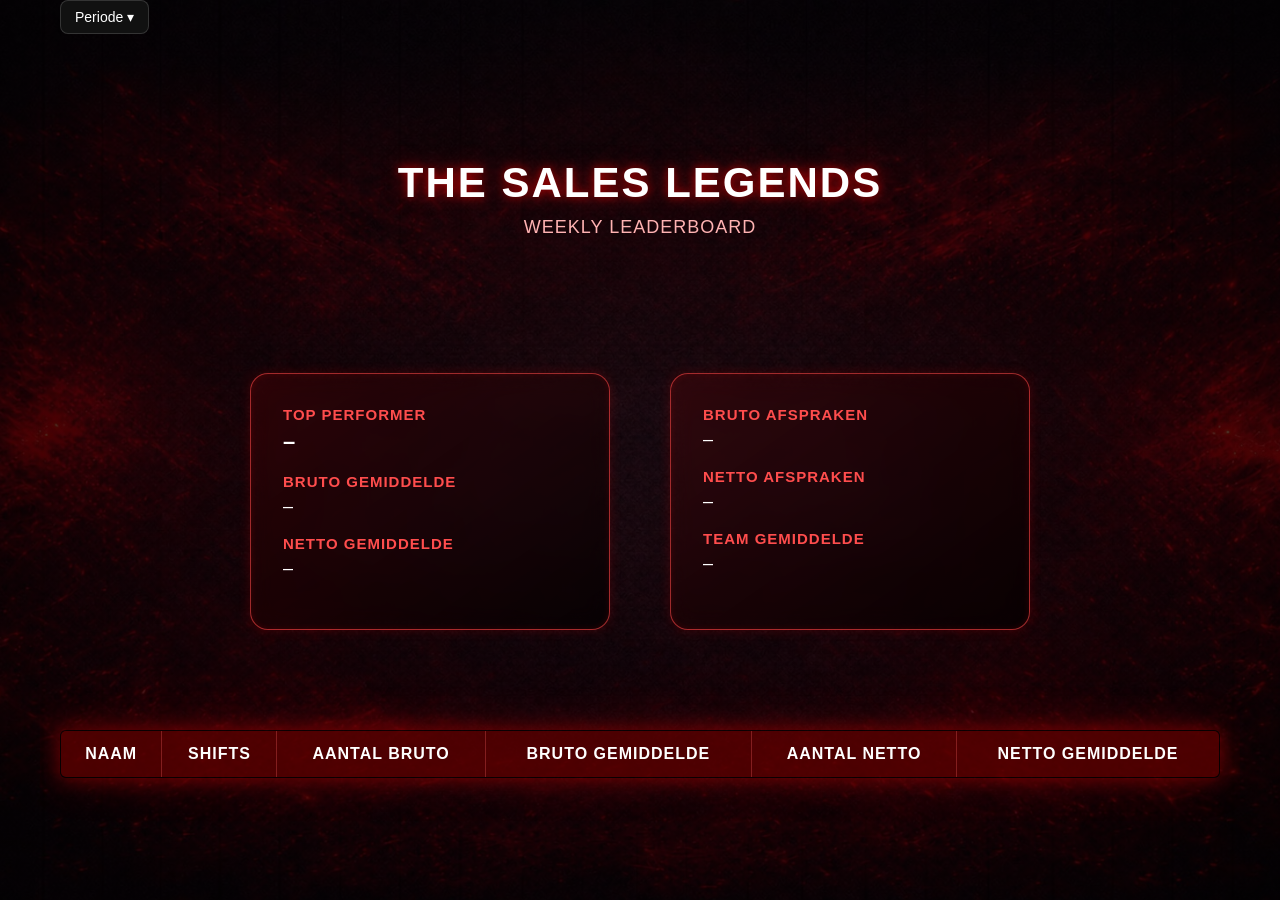
==== index.html @ 6e825776 "Ready for live deployment" ====
<!DOCTYPE html>
<html lang="nl">
<head>
  <meta charset="UTF-8" />
  <meta name="viewport" content="width=device-width, initial-scale=1.0">
  <title>Sales Leaderboard</title>
  <link rel="stylesheet" href="style.css" />


<script type="module" src="./script.js"></script>
</head>


<body>

  <!-- ACHTERGROND -->
  <div class="background"></div>

  <!-- PAGINA -->
  <div class="page">

    <div class="leaderboard-header">

  <div class="period-selector">
    <button class="period-btn" id="periodToggle">
      Periode <span class="arrow">▾</span>
    </button>

    <div class="period-menu" id="periodMenu">
      <button data-period="week">Week</button>
      <button data-period="month">Maand</button>
      <button data-period="year">Jaar</button>
    </div>
  </div>
</div>

    <!-- HERO -->
    <div class="hero">
      <div class="hero-title">THE SALES LEGENDS</div>
   <div class="hero-subtitle" id="leaderboardSubtitle">WEEKLY LEADERBOARD</div>
    </div>

    <!-- STATS BLOKKEN -->
    <div class="stats-container">

      <!-- LINKS -->
      <div class="stats-left">
        <h3>Top performer</h3>
        <p><strong id="top-naam">–</strong></p>

        <h3>Bruto gemiddelde</h3>
        <p id="top-bruto-gem">–</p>

        <h3>Netto gemiddelde</h3>
        <p id="top-netto-gem">–</p>
      </div>

      <!-- RECHTS -->
      <div class="stats-right">
        <h3>Bruto afspraken</h3>
        <p id="totaal-bruto">–</p>

        <h3>Netto afspraken</h3>
        <p id="totaal-netto">–</p>

        <h3>Team gemiddelde</h3>
        <p id="team-gem">–</p>
      </div>

    </div>

    <!-- LEADERBOARD TABEL -->
    <table class="leaderboard">
      <thead>
        <tr>
          <th>Naam</th>
          <th>shifts</th>
          <th>Aantal bruto</th>
          <th>Bruto gemiddelde</th>
          <th>Aantal netto</th>
          <th>Netto gemiddelde</th>
        </tr>
      </thead>

 <tbody id="leaderboardBody"></tbody>
        <!-- WORDT GEVULD DOOR JS -->
      </tbody>
    </table>

  </div>



</body>
</html>
---- style.css ----
/* =========================
   RESET
========================= */
* {
  margin: 0;
  padding: 0;
  box-sizing: border-box;
  font-family: Arial, sans-serif;
}

/* =========================
   BODY
========================= */
body {
  background: #000;
  color: #fff;
  min-height: 100vh;
}

/* =========================
   ACHTERGROND
========================= */
.background {
  position: fixed;
  inset: 0;
  background:
    linear-gradient(rgba(0,0,0,0.7), rgba(0,0,0,0.7)),
    url("./background.jpg") center / cover no-repeat;
  z-index: 0;
}

/* =========================
   PAGINA CONTAINER
========================= */
.page {
  position: relative;
  z-index: 1;
  max-width: 1200px;
  margin: 0 auto;
  padding: 0 20px 100px;
  overflow-y: auto;
}

/* =========================
   HERO
========================= */
.hero {
  position: sticky;
  top: 135px;
  z-index: 50;
  margin-bottom: 60px;

  width: 100%;
  text-align: center;

  padding: 24px 0 16px;
  margin-bottom: 40px;

  background: tr(
    rgba(0,0,0,0.65),
    rgba(0,0,0,0.25)
  );
  backdrop-filter: blur(0px);
}
  


.hero-title {
  font-size: 42px;
  font-weight: 800;
  letter-spacing: 2px;
  text-transform: uppercase;
  text-shadow:
    0 0 10px rgba(255, 0, 0, 0.6),
    0 0 22px rgba(255, 0, 0, 0.4);
}

.hero-subtitle {
  margin-top: 10px;
  font-size: 18px;
  color: #ffb3b3;
  letter-spacing: 1px;
}

/* =========================
   STATS BLOKKEN
========================= */
.stats-container {
  display: flex;
  justify-content: center;
  gap: 60px;
  margin: 220px 0 90px;
}

.stats-left,
.stats-right {
  width: 360px;
  padding: 32px;
  border-radius: 18px;

  background: linear-gradient(
    145deg,
    rgba(255, 0, 0, 0.10),
    rgba(0, 0, 0, 0.65)
  );

  backdrop-filter: blur(12px);
  border: 1px solid rgba(255, 70, 70, 0.6);

  box-shadow:
    0 0 12px rgba(255, 0, 0, 0.18),
    inset 0 0 6px rgba(255, 0, 0, 0.15);

  transition: transform 0.3s ease, box-shadow 0.3s ease;
}

.stats-left:hover,
.stats-right:hover {
  transform: translateY(-4px);
  box-shadow:
    0 0 22px rgba(255, 0, 0, 0.4),
    0 0 40px rgba(255, 0, 0, 0.25);
}

.stats-left h3,
.stats-right h3 {
  color: #ff4d4d;
  font-size: 15px;
  letter-spacing: 1px;
  text-transform: uppercase;
  margin-bottom: 6px;
}

.stats-left p,
.stats-right p {
  font-size: 18px;
  margin-bottom: 18px;
  color: #fff;
}

.stats-left strong {
  font-size: 22px;
  letter-spacing: 1px;
}

/* =========================
   LEADERBOARD
========================= */
.leaderboard {
  width: 100%;
  border-collapse: collapse;
  margin-top: 100px;
  background: rgba(0, 0, 0, 0.55);

  border: 1px solid rgba(255, 60, 60, 0.75);
  border-radius: 6px;
  overflow: hidden;

  box-shadow:
    0 0 20px rgba(255, 0, 0, 0.35),
    0 0 45px rgba(255, 0, 0, 0.2);

  animation: leaderboardGlow 4s ease-in-out infinite;
}

.leaderboard:hover {
  box-shadow:
    0 0 28px rgba(255, 80, 80, 0.5),
    0 0 60px rgba(255, 0, 0, 0.3);
}

/* Cellen */
.leaderboard th,
.leaderboard td {
  padding: 14px;
  text-align: center;
  border: 1px solid rgba(255, 100, 100, 0.3);
}

/* Header */
.leaderboard th {
  background: rgba(255, 0, 0, 0.28);
  font-weight: 700;
  text-transform: uppercase;
  letter-spacing: 1px;
}

/* Rijen */
.leaderboard tbody tr:nth-child(even) {
  background: rgba(255, 0, 0, 0.08);
}

.leaderboard tbody tr:nth-child(odd) {
  background: rgba(0, 0, 0, 0.45);
}

.leaderboard tbody tr:hover {
  background: rgba(255, 0, 0, 0.18);
}

/* Naam kolom */
.leaderboard td:first-child {
  font-weight: 600;
  letter-spacing: 0.5px;
}

/* =========================
   GLOW ANIMATIE
========================= */
@keyframes leaderboardGlow {
  0% {
    box-shadow:
      0 0 12px rgba(255, 0, 0, 0.25),
      0 0 24px rgba(255, 0, 0, 0.15);
  }

  50% {
    box-shadow:
      0 0 16px rgba(255, 0, 0, 0.35),
      0 0 32px rgba(255, 0, 0, 0.20);
  }

  100% {
    box-shadow:
      0 0 12px rgba(255, 0, 0, 0.25),
      0 0 24px rgba(255, 0, 0, 0.15);
  }
}

/* =========================
   RESPONSIVE
========================= */
@media (max-width: 900px) {
  .stats-container {
    flex-direction: column;
    align-items: center;
  }

  .stats-left,
  .stats-right {
    width: 100%;
    max-width: 420px;
  }

  .hero-title {
    font-size: 32px;
  }
}
/* =========================
   LEADERBOARD PERIOD SELECTOR
========================= */

.leaderboard-header {
  position: sticky;
  top: 0;
  z-index: 1000;
  overflow: visible;
}
.period-selector {
  position: relative;
}

.period-btn {
  background: #111;
  color: #fff;
  border: 1px solid rgba(255,255,255,0.15);
  padding: 8px 14px;
  border-radius: 8px;
  cursor: pointer;
  font-size: 14px;
}

.period-btn:hover {
  background: #1a1a1a;
}

.period-menu {
  position: absolute;
  top: 110%;
  right: 0;
  background: #0c0c0c;
  border: 1px solid rgba(255,255,255,0.12);
  border-radius: 10px;
  overflow: hidden;
  opacity: 0;
  transform: translateY(-10px);
  pointer-events: none;
  transition: all 0.25s ease;
  min-width: 140px;
  z-index: 999;
}

.period-menu.open {
  opacity: 1;
  transform: translateY(0);
  pointer-events: auto;
}

.period-menu button {
  width: 100%;
  background: none;
  border: none;
  color: #fff;
  padding: 12px 14px;
  text-align: left;
  cursor: pointer;
  font-size: 14px;
}

.period-menu button:hover {
  background: rgba(255,255,255,0.08);
}

.period-menu button.active {
  background: rgba(0,180,255,0.25);
}
@media (max-width: 768px) {

  body {
    overflow-x: hidden;
  }

  /* ===== HERO ===== */
  .hero {
    text-align: center;
    margin-bottom: 24px;
  }

  .hero-title {
    font-size: 22px;
    letter-spacing: 2px;
    margin-bottom: 6px;
  }

  .hero-subtitle {
    font-size: 12px;
    letter-spacing: 1.5px;
    opacity: 0.85;
    margin-bottom: 18px;
  }

  /* ===== STATS ===== */
  .stats-container {
    display: flex;
    flex-direction: column;
    gap: 20px;
    padding: 0 16px;
    margin-bottom: 30px;
  }

  .stats-left,
  .stats-right {
    background: rgba(40, 0, 0, 0.55);
    border-radius: 16px;
    padding: 18px;
    border: 1px solid rgba(255, 0, 0, 0.4);
    box-shadow:
      0 0 18px rgba(255, 0, 0, 0.25),
      inset 0 0 24px rgba(255, 0, 0, 0.18);
  }

  .stats-right { order: 1; }
  .stats-left  { order: 2; }

  .stats-left h3,
  .stats-right h3 {
    font-size: 12px;
    letter-spacing: 1px;
    margin: 12px 0 4px;
    color: #ff6b6b;
  }

  .stats-left p,
  .stats-right p {
    font-size: 15px;
    font-weight: bold;
    margin-bottom: 6px;
  }

  /* ===== LEADERBOARD ===== */
  table.leaderboard {
    width: calc(100% - 24px);
    margin: 0 auto 40px;
    border-radius: 16px;
    overflow: hidden;
  }

  table.leaderboard thead {
    background: rgba(90, 0, 0, 0.7);
  }

  table.leaderboard th {
    font-size: 9px;
    padding: 8px 4px;
    letter-spacing: 1px;
  }

  table.leaderboard td {
    font-size: 10px;
    padding: 8px 4px;
  }
  /* ===== TOP PERFORMER NAAM KLEINER (MOBILE ONLY) ===== */
@media (max-width: 768px) {
  .stats-left p strong {
    font-size: 18px;   /* was visueel ±22–24px */
    line-height: 1.2;
  }
}

}
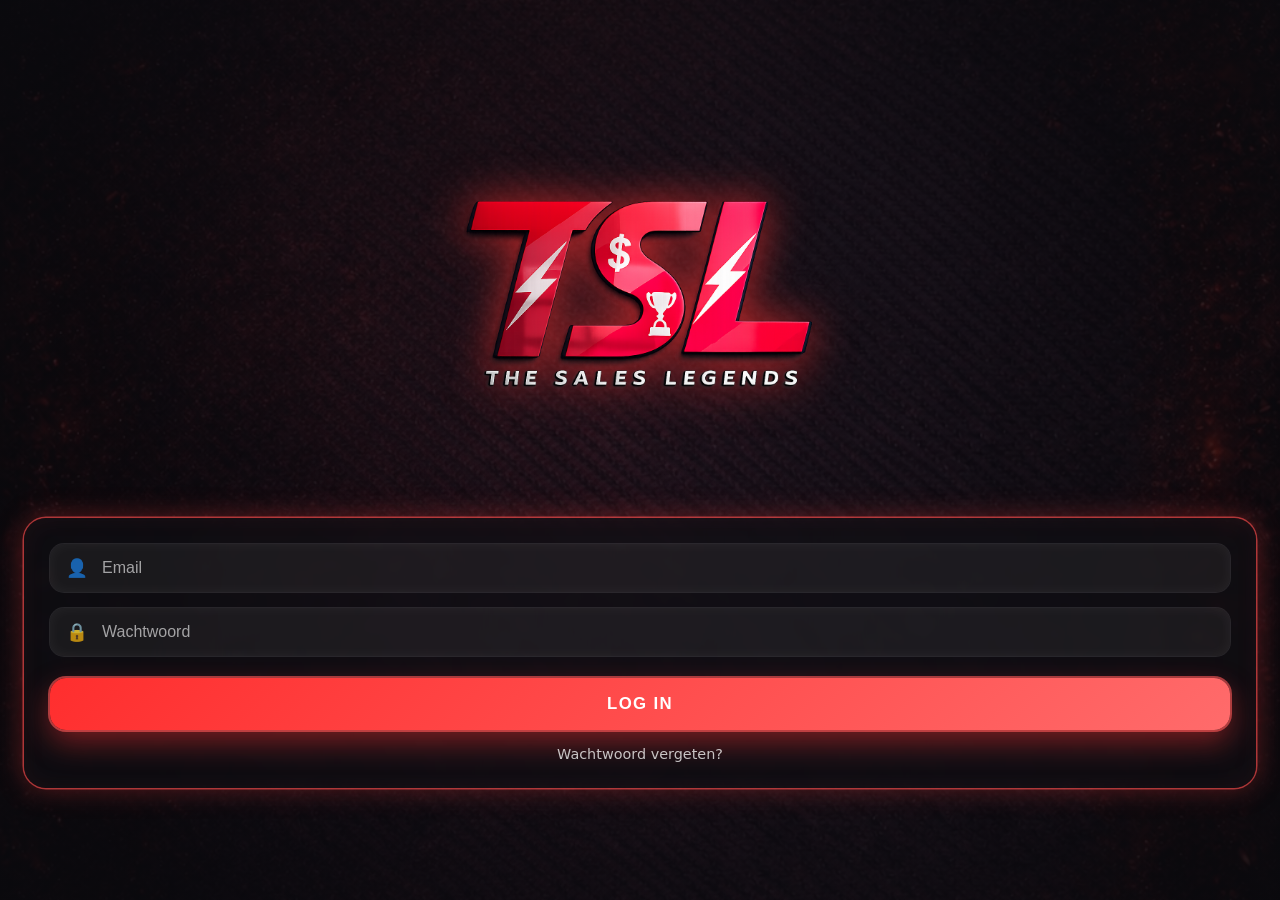
==== commit 517b999f: "Redirect index to medewerker login" ====
--- a/index.html
+++ b/index.html
@@ -1,14 +1,21 @@
 <!DOCTYPE html>
 <html lang="nl">
 <head>
-  <meta charset="UTF-8" />
-  <meta name="viewport" content="width=device-width, initial-scale=1.0">
-  <title>Sales Leaderboard</title>
-  <link rel="stylesheet" href="style.css" />
+  <meta charset="UTF-8">
+  <title>Sales Legends – Login</title>
 
+  <!-- Directe redirect -->
+  <meta http-equiv="refresh" content="0; url=login.md.html">
 
-<script type="module" src="./script.js"></script>
+  <!-- Fallback voor zekerheid -->
+  <script>
+    window.location.replace("login.md.html");
+  </script>
 </head>
+<body>
+  <p>Je wordt doorgestuurd naar de login…</p>
+</body>
+</html>
 
 
 <body>
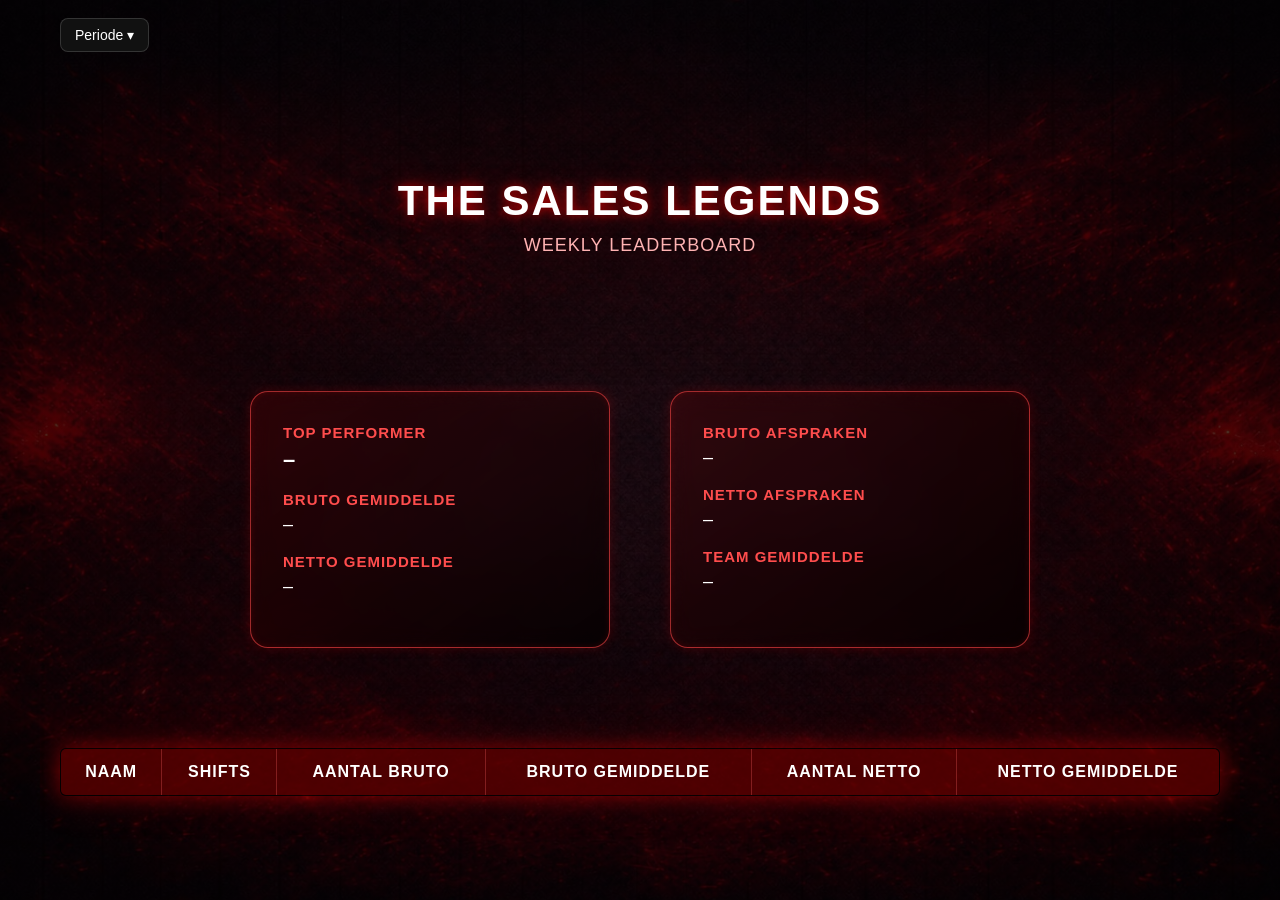
==== commit b573ef04: "Fix leaderboard access for logged-in users" ====
--- a/index.html
+++ b/index.html
@@ -2,14 +2,19 @@
 <html lang="nl">
 <head>
   <meta charset="UTF-8">
-  <title>Sales Legends – Login</title>
+  <title>Sales Legends – Leaderboard</title>
 
-  <!-- Directe redirect -->
-  <meta http-equiv="refresh" content="0; url=login.md.html">
+  <link rel="stylesheet" href="style.css">
 
-  <!-- Fallback voor zekerheid -->
-  <script>
-    window.location.replace("login.md.html");
+  <script type="module">
+    import { supabase } from "./supabase.js";
+
+    const { data: { user } } = await supabase.auth.getUser();
+
+    // Alleen NIET-ingelogde users blokkeren
+    if (!user) {
+      window.location.href = "/login.html";
+    }
   </script>
 </head>
 <body>
--- a/style.css
+++ b/style.css
@@ -0,0 +1,410 @@
+/* =========================
+   RESET
+========================= */
+* {
+  margin: 0;
+  padding: 0;
+  box-sizing: border-box;
+  font-family: Arial, sans-serif;
+}
+
+/* =========================
+   BODY
+========================= */
+body {
+  background: #000;
+  color: #fff;
+  min-height: 100vh;
+}
+
+/* =========================
+   ACHTERGROND
+========================= */
+.background {
+  position: fixed;
+  inset: 0;
+  background:
+    linear-gradient(rgba(0,0,0,0.7), rgba(0,0,0,0.7)),
+    url("./background.jpg") center / cover no-repeat;
+  z-index: 0;
+}
+
+/* =========================
+   PAGINA CONTAINER
+========================= */
+.page {
+  position: relative;
+  z-index: 1;
+  max-width: 1200px;
+  margin: 0 auto;
+  padding: 0 20px 100px;
+  overflow-y: auto;
+}
+
+/* =========================
+   HERO
+========================= */
+.hero {
+  position: sticky;
+  top: 135px;
+  z-index: 50;
+  margin-bottom: 60px;
+
+  width: 100%;
+  text-align: center;
+
+  padding: 24px 0 16px;
+  margin-bottom: 40px;
+
+  background: tr(
+    rgba(0,0,0,0.65),
+    rgba(0,0,0,0.25)
+  );
+  backdrop-filter: blur(0px);
+}
+  
+
+
+.hero-title {
+  font-size: 42px;
+  font-weight: 800;
+  letter-spacing: 2px;
+  text-transform: uppercase;
+  text-shadow:
+    0 0 10px rgba(255, 0, 0, 0.6),
+    0 0 22px rgba(255, 0, 0, 0.4);
+}
+
+.hero-subtitle {
+  margin-top: 10px;
+  font-size: 18px;
+  color: #ffb3b3;
+  letter-spacing: 1px;
+}
+
+/* =========================
+   STATS BLOKKEN
+========================= */
+.stats-container {
+  display: flex;
+  justify-content: center;
+  gap: 60px;
+  margin: 220px 0 90px;
+}
+
+.stats-left,
+.stats-right {
+  width: 360px;
+  padding: 32px;
+  border-radius: 18px;
+
+  background: linear-gradient(
+    145deg,
+    rgba(255, 0, 0, 0.10),
+    rgba(0, 0, 0, 0.65)
+  );
+
+  backdrop-filter: blur(12px);
+  border: 1px solid rgba(255, 70, 70, 0.6);
+
+  box-shadow:
+    0 0 12px rgba(255, 0, 0, 0.18),
+    inset 0 0 6px rgba(255, 0, 0, 0.15);
+
+  transition: transform 0.3s ease, box-shadow 0.3s ease;
+}
+
+.stats-left:hover,
+.stats-right:hover {
+  transform: translateY(-4px);
+  box-shadow:
+    0 0 22px rgba(255, 0, 0, 0.4),
+    0 0 40px rgba(255, 0, 0, 0.25);
+}
+
+.stats-left h3,
+.stats-right h3 {
+  color: #ff4d4d;
+  font-size: 15px;
+  letter-spacing: 1px;
+  text-transform: uppercase;
+  margin-bottom: 6px;
+}
+
+.stats-left p,
+.stats-right p {
+  font-size: 18px;
+  margin-bottom: 18px;
+  color: #fff;
+}
+
+.stats-left strong {
+  font-size: 22px;
+  letter-spacing: 1px;
+}
+
+/* =========================
+   LEADERBOARD
+========================= */
+.leaderboard {
+  width: 100%;
+  border-collapse: collapse;
+  margin-top: 100px;
+  background: rgba(0, 0, 0, 0.55);
+
+  border: 1px solid rgba(255, 60, 60, 0.75);
+  border-radius: 6px;
+  overflow: hidden;
+
+  box-shadow:
+    0 0 20px rgba(255, 0, 0, 0.35),
+    0 0 45px rgba(255, 0, 0, 0.2);
+
+  animation: leaderboardGlow 4s ease-in-out infinite;
+}
+
+.leaderboard:hover {
+  box-shadow:
+    0 0 28px rgba(255, 80, 80, 0.5),
+    0 0 60px rgba(255, 0, 0, 0.3);
+}
+
+/* Cellen */
+.leaderboard th,
+.leaderboard td {
+  padding: 14px;
+  text-align: center;
+  border: 1px solid rgba(255, 100, 100, 0.3);
+}
+
+/* Header */
+.leaderboard th {
+  background: rgba(255, 0, 0, 0.28);
+  font-weight: 700;
+  text-transform: uppercase;
+  letter-spacing: 1px;
+}
+
+/* Rijen */
+.leaderboard tbody tr:nth-child(even) {
+  background: rgba(255, 0, 0, 0.08);
+}
+
+.leaderboard tbody tr:nth-child(odd) {
+  background: rgba(0, 0, 0, 0.45);
+}
+
+.leaderboard tbody tr:hover {
+  background: rgba(255, 0, 0, 0.18);
+}
+
+/* Naam kolom */
+.leaderboard td:first-child {
+  font-weight: 600;
+  letter-spacing: 0.5px;
+}
+
+/* =========================
+   GLOW ANIMATIE
+========================= */
+@keyframes leaderboardGlow {
+  0% {
+    box-shadow:
+      0 0 12px rgba(255, 0, 0, 0.25),
+      0 0 24px rgba(255, 0, 0, 0.15);
+  }
+
+  50% {
+    box-shadow:
+      0 0 16px rgba(255, 0, 0, 0.35),
+      0 0 32px rgba(255, 0, 0, 0.20);
+  }
+
+  100% {
+    box-shadow:
+      0 0 12px rgba(255, 0, 0, 0.25),
+      0 0 24px rgba(255, 0, 0, 0.15);
+  }
+}
+
+/* =========================
+   RESPONSIVE
+========================= */
+@media (max-width: 900px) {
+  .stats-container {
+    flex-direction: column;
+    align-items: center;
+  }
+
+  .stats-left,
+  .stats-right {
+    width: 100%;
+    max-width: 420px;
+  }
+
+  .hero-title {
+    font-size: 32px;
+  }
+}
+/* =========================
+   LEADERBOARD PERIOD SELECTOR
+========================= */
+
+.leaderboard-header {
+  position: sticky;
+  top: 0;
+  z-index: 1000;
+  overflow: visible;
+}
+.period-selector {
+  position: relative;
+}
+
+.period-btn {
+  background: #111;
+  color: #fff;
+  border: 1px solid rgba(255,255,255,0.15);
+  padding: 8px 14px;
+  border-radius: 8px;
+  cursor: pointer;
+  font-size: 14px;
+}
+
+.period-btn:hover {
+  background: #1a1a1a;
+}
+
+.period-menu {
+  position: absolute;
+  top: 110%;
+  right: 0;
+  background: #0c0c0c;
+  border: 1px solid rgba(255,255,255,0.12);
+  border-radius: 10px;
+  overflow: hidden;
+  opacity: 0;
+  transform: translateY(-10px);
+  pointer-events: none;
+  transition: all 0.25s ease;
+  min-width: 140px;
+  z-index: 999;
+}
+
+.period-menu.open {
+  opacity: 1;
+  transform: translateY(0);
+  pointer-events: auto;
+}
+
+.period-menu button {
+  width: 100%;
+  background: none;
+  border: none;
+  color: #fff;
+  padding: 12px 14px;
+  text-align: left;
+  cursor: pointer;
+  font-size: 14px;
+}
+
+.period-menu button:hover {
+  background: rgba(255,255,255,0.08);
+}
+
+.period-menu button.active {
+  background: rgba(0,180,255,0.25);
+}
+@media (max-width: 768px) {
+
+  body {
+    overflow-x: hidden;
+  }
+
+  /* ===== HERO ===== */
+  .hero {
+    text-align: center;
+    margin-bottom: 24px;
+  }
+
+  .hero-title {
+    font-size: 22px;
+    letter-spacing: 2px;
+    margin-bottom: 6px;
+  }
+
+  .hero-subtitle {
+    font-size: 12px;
+    letter-spacing: 1.5px;
+    opacity: 0.85;
+    margin-bottom: 18px;
+  }
+
+  /* ===== STATS ===== */
+  .stats-container {
+    display: flex;
+    flex-direction: column;
+    gap: 20px;
+    padding: 0 16px;
+    margin-bottom: 30px;
+  }
+
+  .stats-left,
+  .stats-right {
+    background: rgba(40, 0, 0, 0.55);
+    border-radius: 16px;
+    padding: 18px;
+    border: 1px solid rgba(255, 0, 0, 0.4);
+    box-shadow:
+      0 0 18px rgba(255, 0, 0, 0.25),
+      inset 0 0 24px rgba(255, 0, 0, 0.18);
+  }
+
+  .stats-right { order: 1; }
+  .stats-left  { order: 2; }
+
+  .stats-left h3,
+  .stats-right h3 {
+    font-size: 12px;
+    letter-spacing: 1px;
+    margin: 12px 0 4px;
+    color: #ff6b6b;
+  }
+
+  .stats-left p,
+  .stats-right p {
+    font-size: 15px;
+    font-weight: bold;
+    margin-bottom: 6px;
+  }
+
+  /* ===== LEADERBOARD ===== */
+  table.leaderboard {
+    width: calc(100% - 24px);
+    margin: 0 auto 40px;
+    border-radius: 16px;
+    overflow: hidden;
+  }
+
+  table.leaderboard thead {
+    background: rgba(90, 0, 0, 0.7);
+  }
+
+  table.leaderboard th {
+    font-size: 9px;
+    padding: 8px 4px;
+    letter-spacing: 1px;
+  }
+
+  table.leaderboard td {
+    font-size: 10px;
+    padding: 8px 4px;
+  }
+  /* ===== TOP PERFORMER NAAM KLEINER (MOBILE ONLY) ===== */
+@media (max-width: 768px) {
+  .stats-left p strong {
+    font-size: 18px;   /* was visueel ±22–24px */
+    line-height: 1.2;
+  }
+}
+
+}
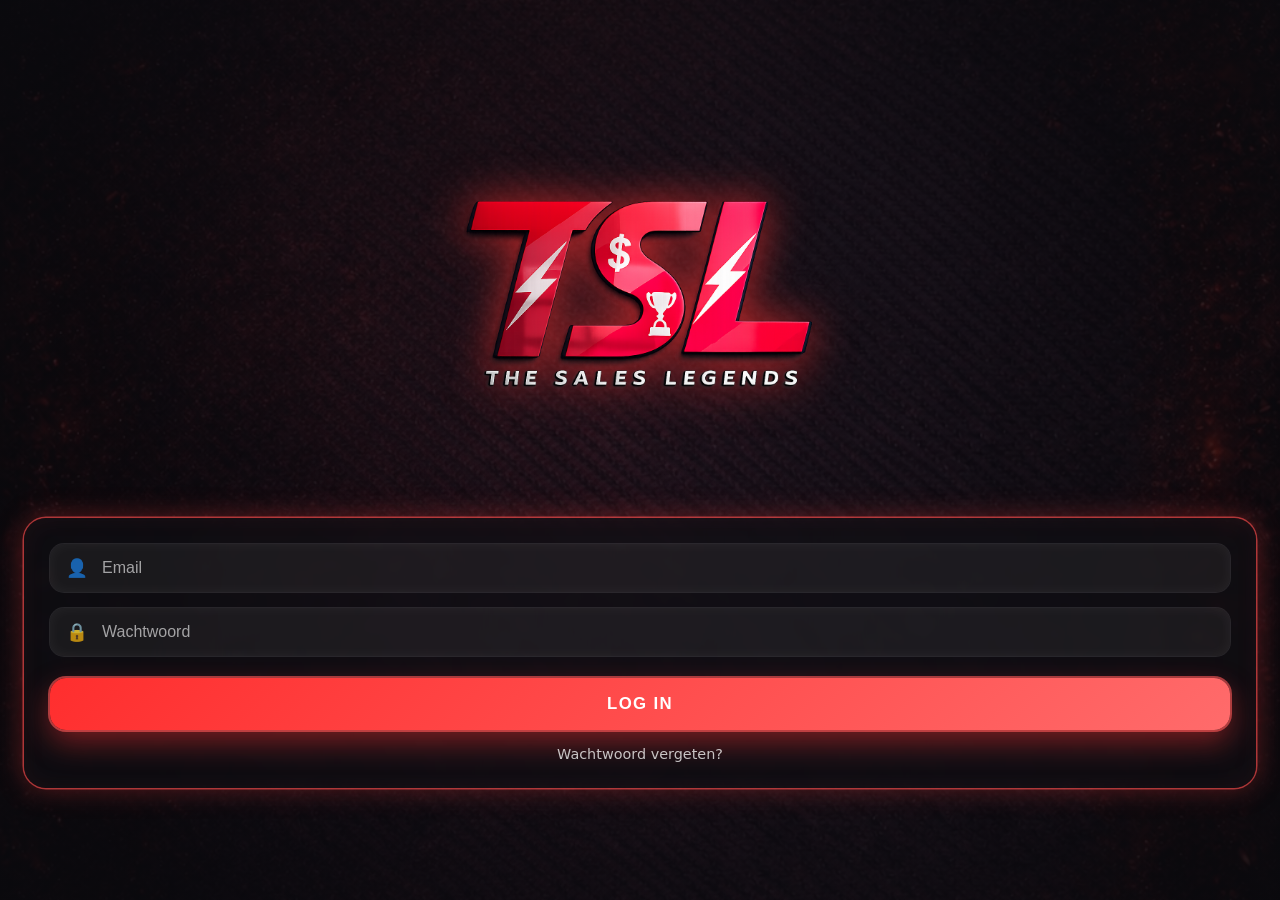
==== commit 6c41bcea: "Fix leaderboard access for logged-in users" ====
--- a/index.html
+++ b/index.html
@@ -2,19 +2,14 @@
 <html lang="nl">
 <head>
   <meta charset="UTF-8">
-  <title>Sales Legends – Leaderboard</title>
+  <title>Sales Legends – Login</title>
 
-  <link rel="stylesheet" href="style.css">
+  <!-- Directe redirect -->
+  <meta http-equiv="refresh" content="0; url=login.md.html">
 
-  <script type="module">
-    import { supabase } from "./supabase.js";
-
-    const { data: { user } } = await supabase.auth.getUser();
-
-    // Alleen NIET-ingelogde users blokkeren
-    if (!user) {
-      window.location.href = "/login.html";
-    }
+  <!-- Fallback voor zekerheid -->
+  <script>
+    window.location.replace("login.md.html");
   </script>
 </head>
 <body>
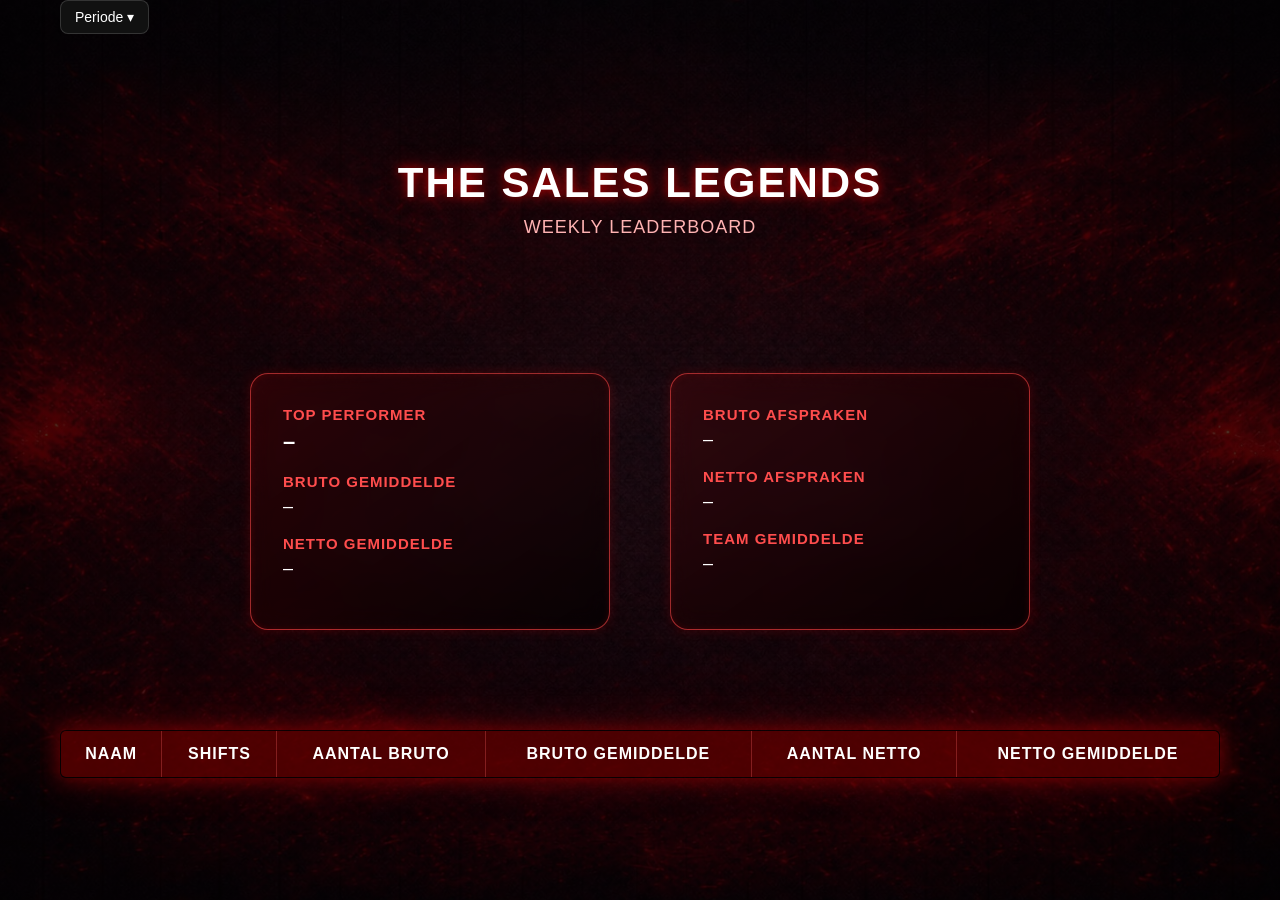
==== commit b6d52d27: "Fix leaderboard access for logged-in users" ====
--- a/index.html
+++ b/index.html
@@ -2,19 +2,13 @@
 <html lang="nl">
 <head>
   <meta charset="UTF-8">
-  <title>Sales Legends – Login</title>
+  <title>Sales Legends – Leaderboard</title>
 
-  <!-- Directe redirect -->
-  <meta http-equiv="refresh" content="0; url=login.md.html">
+  <link rel="stylesheet" href="style.css">
+  <script type="module" src="./js/leaderboard.js"></script>
+</head>
 
-  <!-- Fallback voor zekerheid -->
-  <script>
-    window.location.replace("login.md.html");
-  </script>
-</head>
 <body>
-  <p>Je wordt doorgestuurd naar de login…</p>
-</body>
 </html>
 
 
--- a/style.css
+++ b/style.css
@@ -0,0 +1,410 @@
+/* =========================
+   RESET
+========================= */
+* {
+  margin: 0;
+  padding: 0;
+  box-sizing: border-box;
+  font-family: Arial, sans-serif;
+}
+
+/* =========================
+   BODY
+========================= */
+body {
+  background: #000;
+  color: #fff;
+  min-height: 100vh;
+}
+
+/* =========================
+   ACHTERGROND
+========================= */
+.background {
+  position: fixed;
+  inset: 0;
+  background:
+    linear-gradient(rgba(0,0,0,0.7), rgba(0,0,0,0.7)),
+    url("./background.jpg") center / cover no-repeat;
+  z-index: 0;
+}
+
+/* =========================
+   PAGINA CONTAINER
+========================= */
+.page {
+  position: relative;
+  z-index: 1;
+  max-width: 1200px;
+  margin: 0 auto;
+  padding: 0 20px 100px;
+  overflow-y: auto;
+}
+
+/* =========================
+   HERO
+========================= */
+.hero {
+  position: sticky;
+  top: 135px;
+  z-index: 50;
+  margin-bottom: 60px;
+
+  width: 100%;
+  text-align: center;
+
+  padding: 24px 0 16px;
+  margin-bottom: 40px;
+
+  background: tr(
+    rgba(0,0,0,0.65),
+    rgba(0,0,0,0.25)
+  );
+  backdrop-filter: blur(0px);
+}
+  
+
+
+.hero-title {
+  font-size: 42px;
+  font-weight: 800;
+  letter-spacing: 2px;
+  text-transform: uppercase;
+  text-shadow:
+    0 0 10px rgba(255, 0, 0, 0.6),
+    0 0 22px rgba(255, 0, 0, 0.4);
+}
+
+.hero-subtitle {
+  margin-top: 10px;
+  font-size: 18px;
+  color: #ffb3b3;
+  letter-spacing: 1px;
+}
+
+/* =========================
+   STATS BLOKKEN
+========================= */
+.stats-container {
+  display: flex;
+  justify-content: center;
+  gap: 60px;
+  margin: 220px 0 90px;
+}
+
+.stats-left,
+.stats-right {
+  width: 360px;
+  padding: 32px;
+  border-radius: 18px;
+
+  background: linear-gradient(
+    145deg,
+    rgba(255, 0, 0, 0.10),
+    rgba(0, 0, 0, 0.65)
+  );
+
+  backdrop-filter: blur(12px);
+  border: 1px solid rgba(255, 70, 70, 0.6);
+
+  box-shadow:
+    0 0 12px rgba(255, 0, 0, 0.18),
+    inset 0 0 6px rgba(255, 0, 0, 0.15);
+
+  transition: transform 0.3s ease, box-shadow 0.3s ease;
+}
+
+.stats-left:hover,
+.stats-right:hover {
+  transform: translateY(-4px);
+  box-shadow:
+    0 0 22px rgba(255, 0, 0, 0.4),
+    0 0 40px rgba(255, 0, 0, 0.25);
+}
+
+.stats-left h3,
+.stats-right h3 {
+  color: #ff4d4d;
+  font-size: 15px;
+  letter-spacing: 1px;
+  text-transform: uppercase;
+  margin-bottom: 6px;
+}
+
+.stats-left p,
+.stats-right p {
+  font-size: 18px;
+  margin-bottom: 18px;
+  color: #fff;
+}
+
+.stats-left strong {
+  font-size: 22px;
+  letter-spacing: 1px;
+}
+
+/* =========================
+   LEADERBOARD
+========================= */
+.leaderboard {
+  width: 100%;
+  border-collapse: collapse;
+  margin-top: 100px;
+  background: rgba(0, 0, 0, 0.55);
+
+  border: 1px solid rgba(255, 60, 60, 0.75);
+  border-radius: 6px;
+  overflow: hidden;
+
+  box-shadow:
+    0 0 20px rgba(255, 0, 0, 0.35),
+    0 0 45px rgba(255, 0, 0, 0.2);
+
+  animation: leaderboardGlow 4s ease-in-out infinite;
+}
+
+.leaderboard:hover {
+  box-shadow:
+    0 0 28px rgba(255, 80, 80, 0.5),
+    0 0 60px rgba(255, 0, 0, 0.3);
+}
+
+/* Cellen */
+.leaderboard th,
+.leaderboard td {
+  padding: 14px;
+  text-align: center;
+  border: 1px solid rgba(255, 100, 100, 0.3);
+}
+
+/* Header */
+.leaderboard th {
+  background: rgba(255, 0, 0, 0.28);
+  font-weight: 700;
+  text-transform: uppercase;
+  letter-spacing: 1px;
+}
+
+/* Rijen */
+.leaderboard tbody tr:nth-child(even) {
+  background: rgba(255, 0, 0, 0.08);
+}
+
+.leaderboard tbody tr:nth-child(odd) {
+  background: rgba(0, 0, 0, 0.45);
+}
+
+.leaderboard tbody tr:hover {
+  background: rgba(255, 0, 0, 0.18);
+}
+
+/* Naam kolom */
+.leaderboard td:first-child {
+  font-weight: 600;
+  letter-spacing: 0.5px;
+}
+
+/* =========================
+   GLOW ANIMATIE
+========================= */
+@keyframes leaderboardGlow {
+  0% {
+    box-shadow:
+      0 0 12px rgba(255, 0, 0, 0.25),
+      0 0 24px rgba(255, 0, 0, 0.15);
+  }
+
+  50% {
+    box-shadow:
+      0 0 16px rgba(255, 0, 0, 0.35),
+      0 0 32px rgba(255, 0, 0, 0.20);
+  }
+
+  100% {
+    box-shadow:
+      0 0 12px rgba(255, 0, 0, 0.25),
+      0 0 24px rgba(255, 0, 0, 0.15);
+  }
+}
+
+/* =========================
+   RESPONSIVE
+========================= */
+@media (max-width: 900px) {
+  .stats-container {
+    flex-direction: column;
+    align-items: center;
+  }
+
+  .stats-left,
+  .stats-right {
+    width: 100%;
+    max-width: 420px;
+  }
+
+  .hero-title {
+    font-size: 32px;
+  }
+}
+/* =========================
+   LEADERBOARD PERIOD SELECTOR
+========================= */
+
+.leaderboard-header {
+  position: sticky;
+  top: 0;
+  z-index: 1000;
+  overflow: visible;
+}
+.period-selector {
+  position: relative;
+}
+
+.period-btn {
+  background: #111;
+  color: #fff;
+  border: 1px solid rgba(255,255,255,0.15);
+  padding: 8px 14px;
+  border-radius: 8px;
+  cursor: pointer;
+  font-size: 14px;
+}
+
+.period-btn:hover {
+  background: #1a1a1a;
+}
+
+.period-menu {
+  position: absolute;
+  top: 110%;
+  right: 0;
+  background: #0c0c0c;
+  border: 1px solid rgba(255,255,255,0.12);
+  border-radius: 10px;
+  overflow: hidden;
+  opacity: 0;
+  transform: translateY(-10px);
+  pointer-events: none;
+  transition: all 0.25s ease;
+  min-width: 140px;
+  z-index: 999;
+}
+
+.period-menu.open {
+  opacity: 1;
+  transform: translateY(0);
+  pointer-events: auto;
+}
+
+.period-menu button {
+  width: 100%;
+  background: none;
+  border: none;
+  color: #fff;
+  padding: 12px 14px;
+  text-align: left;
+  cursor: pointer;
+  font-size: 14px;
+}
+
+.period-menu button:hover {
+  background: rgba(255,255,255,0.08);
+}
+
+.period-menu button.active {
+  background: rgba(0,180,255,0.25);
+}
+@media (max-width: 768px) {
+
+  body {
+    overflow-x: hidden;
+  }
+
+  /* ===== HERO ===== */
+  .hero {
+    text-align: center;
+    margin-bottom: 24px;
+  }
+
+  .hero-title {
+    font-size: 22px;
+    letter-spacing: 2px;
+    margin-bottom: 6px;
+  }
+
+  .hero-subtitle {
+    font-size: 12px;
+    letter-spacing: 1.5px;
+    opacity: 0.85;
+    margin-bottom: 18px;
+  }
+
+  /* ===== STATS ===== */
+  .stats-container {
+    display: flex;
+    flex-direction: column;
+    gap: 20px;
+    padding: 0 16px;
+    margin-bottom: 30px;
+  }
+
+  .stats-left,
+  .stats-right {
+    background: rgba(40, 0, 0, 0.55);
+    border-radius: 16px;
+    padding: 18px;
+    border: 1px solid rgba(255, 0, 0, 0.4);
+    box-shadow:
+      0 0 18px rgba(255, 0, 0, 0.25),
+      inset 0 0 24px rgba(255, 0, 0, 0.18);
+  }
+
+  .stats-right { order: 1; }
+  .stats-left  { order: 2; }
+
+  .stats-left h3,
+  .stats-right h3 {
+    font-size: 12px;
+    letter-spacing: 1px;
+    margin: 12px 0 4px;
+    color: #ff6b6b;
+  }
+
+  .stats-left p,
+  .stats-right p {
+    font-size: 15px;
+    font-weight: bold;
+    margin-bottom: 6px;
+  }
+
+  /* ===== LEADERBOARD ===== */
+  table.leaderboard {
+    width: calc(100% - 24px);
+    margin: 0 auto 40px;
+    border-radius: 16px;
+    overflow: hidden;
+  }
+
+  table.leaderboard thead {
+    background: rgba(90, 0, 0, 0.7);
+  }
+
+  table.leaderboard th {
+    font-size: 9px;
+    padding: 8px 4px;
+    letter-spacing: 1px;
+  }
+
+  table.leaderboard td {
+    font-size: 10px;
+    padding: 8px 4px;
+  }
+  /* ===== TOP PERFORMER NAAM KLEINER (MOBILE ONLY) ===== */
+@media (max-width: 768px) {
+  .stats-left p strong {
+    font-size: 18px;   /* was visueel ±22–24px */
+    line-height: 1.2;
+  }
+}
+
+}
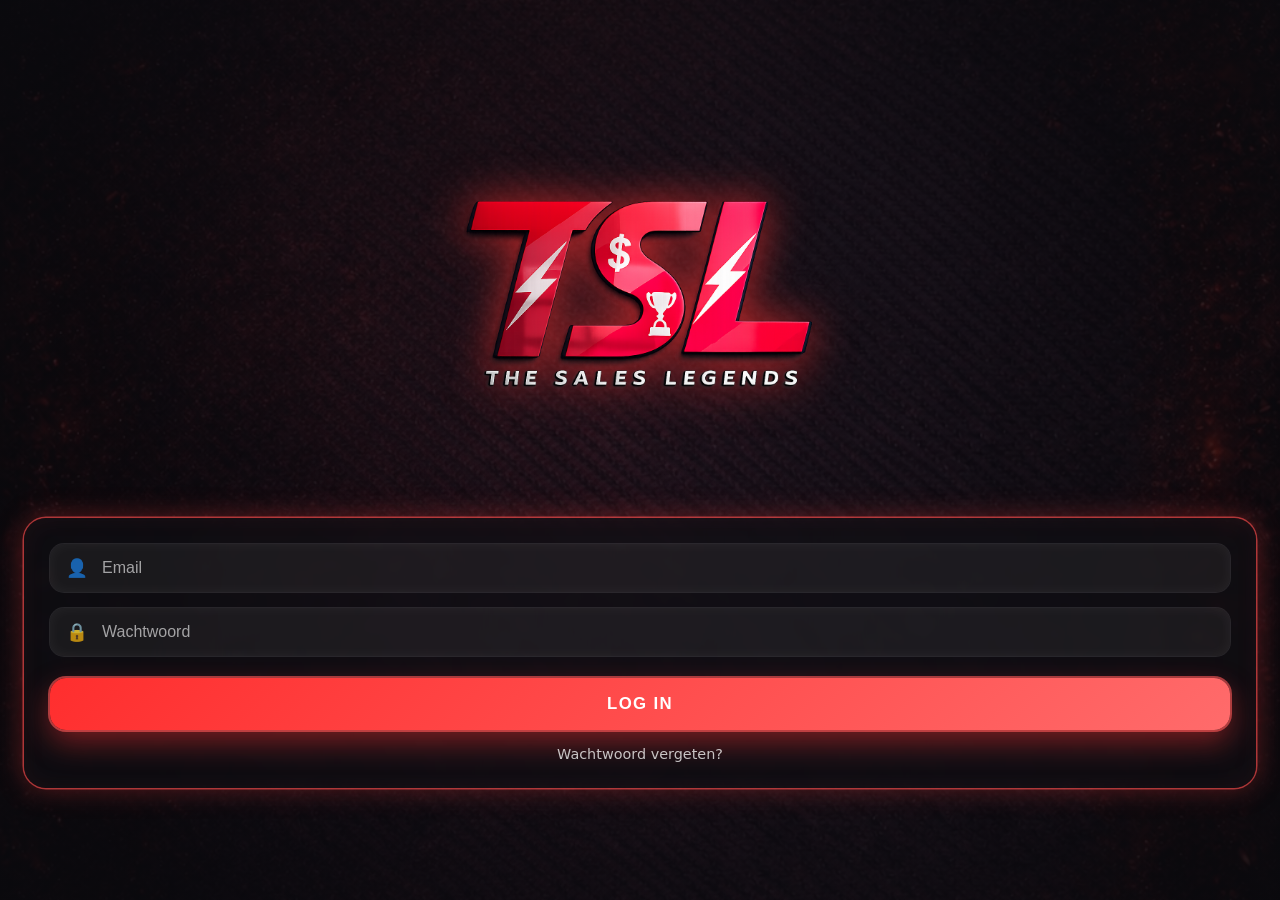
==== commit e0b3ef29: "Fix routing: index->login, dashboard->leaderboard" ====
--- a/index.html
+++ b/index.html
@@ -2,95 +2,15 @@
 <html lang="nl">
 <head>
   <meta charset="UTF-8">
-  <title>Sales Legends – Leaderboard</title>
+  <title>Sales Legends</title>
 
-  <link rel="stylesheet" href="style.css">
-  <script type="module" src="./js/leaderboard.js"></script>
+  <meta http-equiv="refresh" content="0; url=login.md.html">
+
+  <script>
+    window.location.replace("login.md.html");
+  </script>
 </head>
-
 <body>
-</html>
-
-
-<body>
-
-  <!-- ACHTERGROND -->
-  <div class="background"></div>
-
-  <!-- PAGINA -->
-  <div class="page">
-
-    <div class="leaderboard-header">
-
-  <div class="period-selector">
-    <button class="period-btn" id="periodToggle">
-      Periode <span class="arrow">▾</span>
-    </button>
-
-    <div class="period-menu" id="periodMenu">
-      <button data-period="week">Week</button>
-      <button data-period="month">Maand</button>
-      <button data-period="year">Jaar</button>
-    </div>
-  </div>
-</div>
-
-    <!-- HERO -->
-    <div class="hero">
-      <div class="hero-title">THE SALES LEGENDS</div>
-   <div class="hero-subtitle" id="leaderboardSubtitle">WEEKLY LEADERBOARD</div>
-    </div>
-
-    <!-- STATS BLOKKEN -->
-    <div class="stats-container">
-
-      <!-- LINKS -->
-      <div class="stats-left">
-        <h3>Top performer</h3>
-        <p><strong id="top-naam">–</strong></p>
-
-        <h3>Bruto gemiddelde</h3>
-        <p id="top-bruto-gem">–</p>
-
-        <h3>Netto gemiddelde</h3>
-        <p id="top-netto-gem">–</p>
-      </div>
-
-      <!-- RECHTS -->
-      <div class="stats-right">
-        <h3>Bruto afspraken</h3>
-        <p id="totaal-bruto">–</p>
-
-        <h3>Netto afspraken</h3>
-        <p id="totaal-netto">–</p>
-
-        <h3>Team gemiddelde</h3>
-        <p id="team-gem">–</p>
-      </div>
-
-    </div>
-
-    <!-- LEADERBOARD TABEL -->
-    <table class="leaderboard">
-      <thead>
-        <tr>
-          <th>Naam</th>
-          <th>shifts</th>
-          <th>Aantal bruto</th>
-          <th>Bruto gemiddelde</th>
-          <th>Aantal netto</th>
-          <th>Netto gemiddelde</th>
-        </tr>
-      </thead>
-
- <tbody id="leaderboardBody"></tbody>
-        <!-- WORDT GEVULD DOOR JS -->
-      </tbody>
-    </table>
-
-  </div>
-
-
-
+  <p>Je wordt doorgestuurd naar de login…</p>
 </body>
-</html>
+</html>
